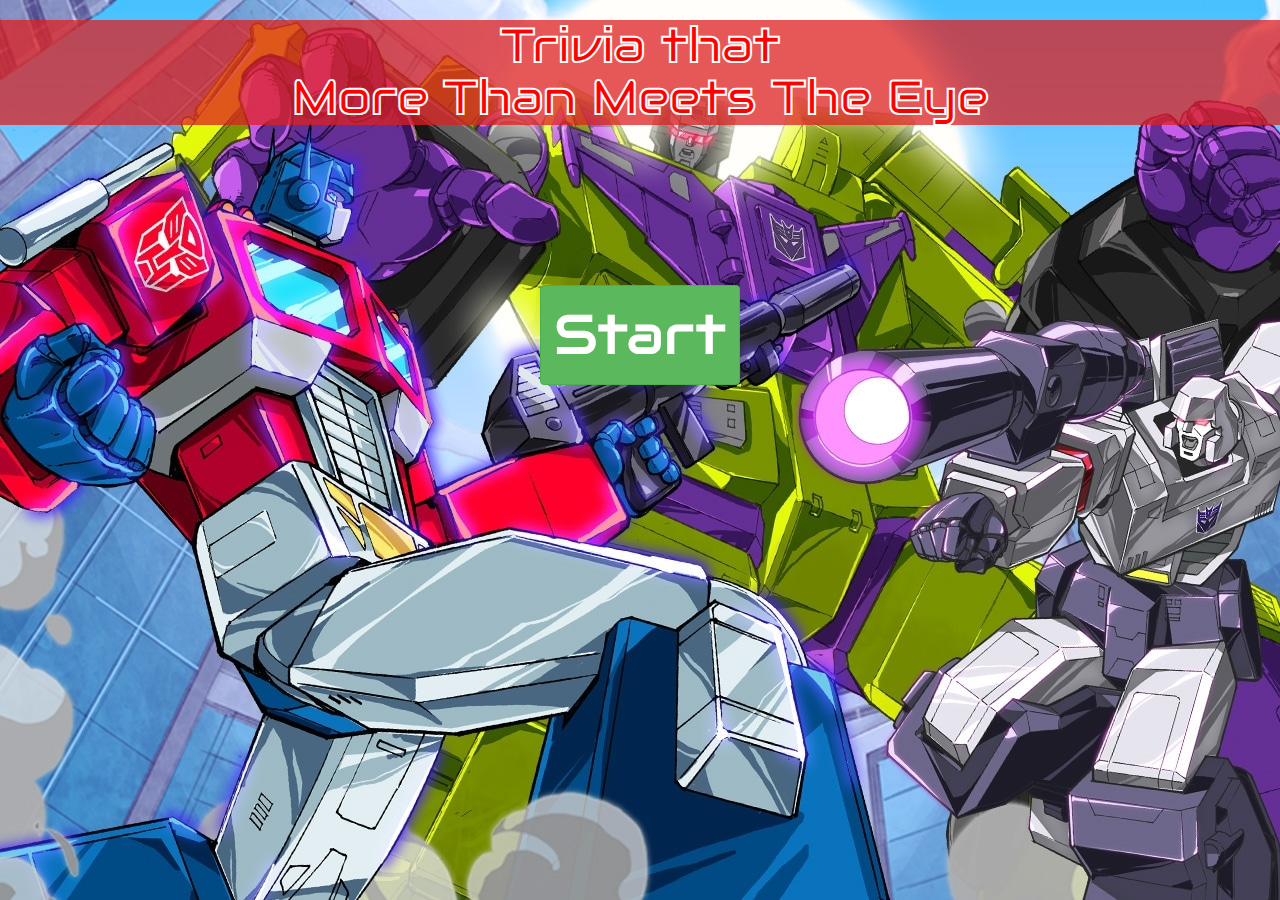
==== index.html @ 53c84592 "finished logic" ====
<!DOCTYPE html>
<html lang="en">
<head>
    <meta charset="utf-8">
    <meta http-equiv="X-UA-Compatible" content="IE=edge">
    <meta name="description" content="Transformers themed trivia game">
    <meta name="viewport" content="width=device-width, initial-scale=1">
    <title>Transformers Trivia</title>
    <link rel="stylesheet" href="https://maxcdn.bootstrapcdn.com/bootstrap/3.3.7/css/bootstrap.min.css">
    <link rel="stylesheet" href="assets/css/style.css">
</head>
<body>
    <header class="center"><h1>Trivia that <br> More Than Meets The Eye</h1></header>
      
    <div class="container center">
        <div class="startSection">
            <button class="btn btn-success" id="startBtn">Start</button>
        </div>
        
       <section class="row col-md-10 gameSection center"> 
        <div class="timerSection"><h2>Time Remaining: <span id="timer"></span></h2></div>
        <div class="panel panel-default">
           <div class="questionSection panel-heading panel-title" id="question"></div>
           <div class="answersSection panel-body" id="answers"></div>
        </div> 
       </section>
       
       <div id="results"></div>
    </div>
   
    <script src="https://code.jquery.com/jquery-3.1.1.min.js"></script>
    <script src="assets/javascript/app.js"></script>
</body>
</html>
---- assets/css/style.css ----
@import url('https://fonts.googleapis.com/css?family=Audiowide');

body {
    background-image: url('../images/Transformersbg.jpg');
    background-attachment: fixed;
    background-repeat: no-repeat;
    background-size: cover;
    font-family: 'Audiowide', cursive;
}

header {
    background-color: rgba(221, 32, 32, 0.75);
}

h1 {
    font-size: 3.4em;
    -webkit-text-fill-color: red;
    -webkit-text-stroke-color: white;
    -webkit-text-stroke-width: 2px;;
}

.center {
    margin: 0 auto;
    float: none;
    text-align: center;
}

.startSection {
    position: relative;
    top: 150px;
    visibility: visible;
}

#startBtn {
    width: 200px;
    height: 100px;
    font-size: 4em;
}

.timerSection{
    background-color: lightgray;
}

.panel {
    background-color: red;
    font-size: 1.5em;
}

#answers div:nth-child(even) {
    background-color: lightgray;
}

#answers div:hover {
    background-color: blue;
}

#results {
    float:left;
    position: relative;
    border: 10px solid #959090;
    background-color: greenyellow;
    margin: auto;
    margin-top: 100px;
    padding: 10px;
    width: 100%; 
}
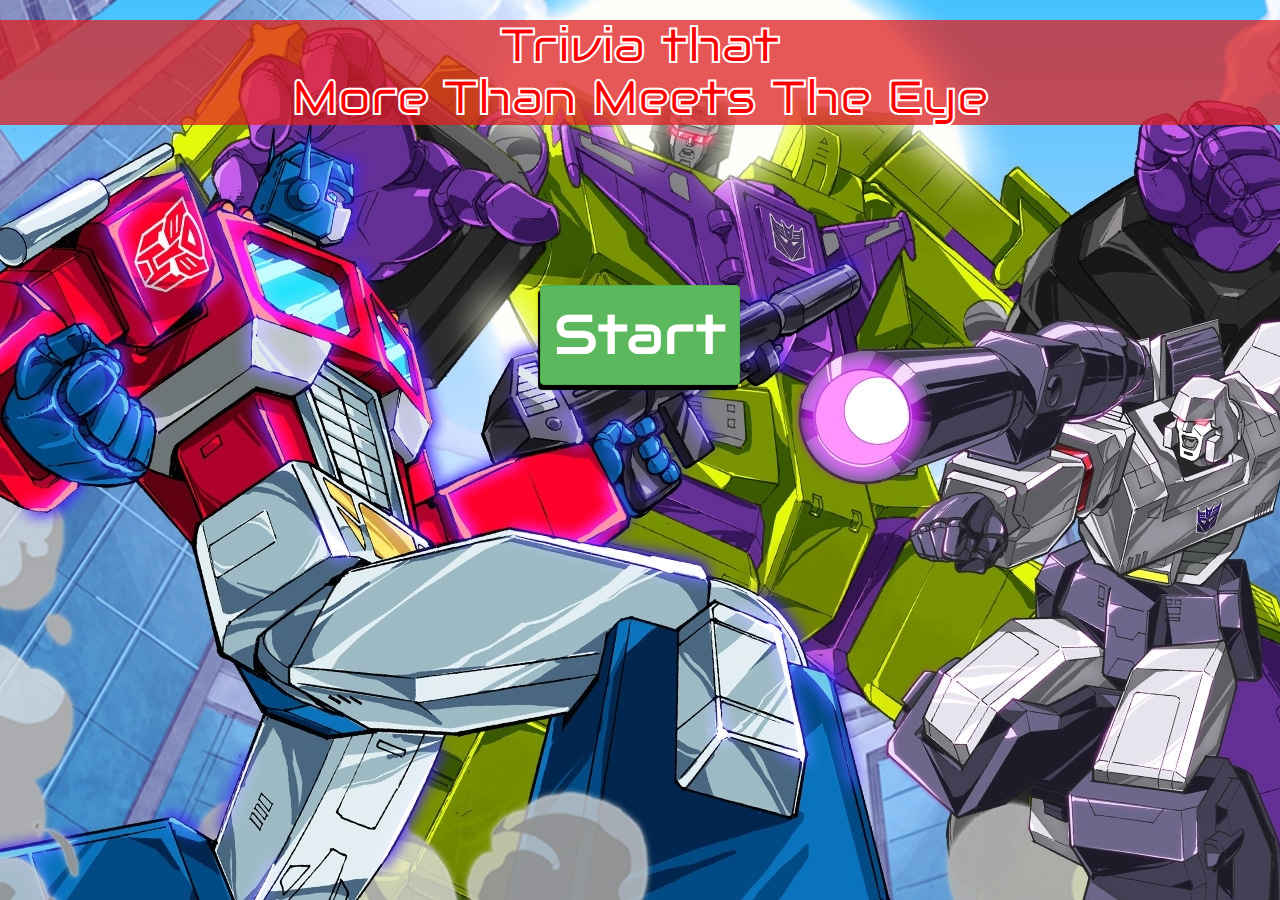
==== commit c8a65a16: "added more styling and questions" ====
--- a/index.html
+++ b/index.html
@@ -21,7 +21,7 @@
         <div class="timerSection"><h2>Time Remaining: <span id="timer"></span></h2></div>
         <div class="panel panel-default">
            <div class="questionSection panel-heading panel-title" id="question"></div>
-           <div class="answersSection panel-body" id="answers"></div>
+           <div class="answersSection panel-body center" id="answers"></div>
         </div> 
        </section>
        
--- a/assets/css/style.css
+++ b/assets/css/style.css
@@ -35,10 +35,11 @@
     width: 200px;
     height: 100px;
     font-size: 4em;
+    box-shadow: -2px 5px 1px black;
 }
 
 .timerSection{
-    background-color: lightgray;
+    background-color: red;
 }
 
 .panel {
@@ -46,21 +47,39 @@
     font-size: 1.5em;
 }
 
-#answers div:nth-child(even) {
+#question {
+    border: 10px solid red;
+    border-bottom: 20px solid lightgray;
+    background-color: aqua;
+}
+
+#answers {
+    width: 50%;
+    background-color: lightgray;
+    margin-top: 10px;
+    margin-bottom: 10px;
+}
+
+#ansers div {
     background-color: lightgray;
 }
 
+#answers div:nth-child(even) {
+    box-shadow: 0px 1px 1px black;
+}
+
 #answers div:hover {
-    background-color: blue;
+    background-color: #fff;
+    font-size: 1.5em;
 }
 
 #results {
-    float:left;
-    position: relative;
-    border: 10px solid #959090;
     background-color: greenyellow;
+    border: 10px solid rgba(149, 144, 144, 0.84);
+    color: rebeccapurple;
     margin: auto;
     margin-top: 100px;
-    padding: 10px;
+    padding: 20px;
+    position: relative;
     width: 100%; 
 }